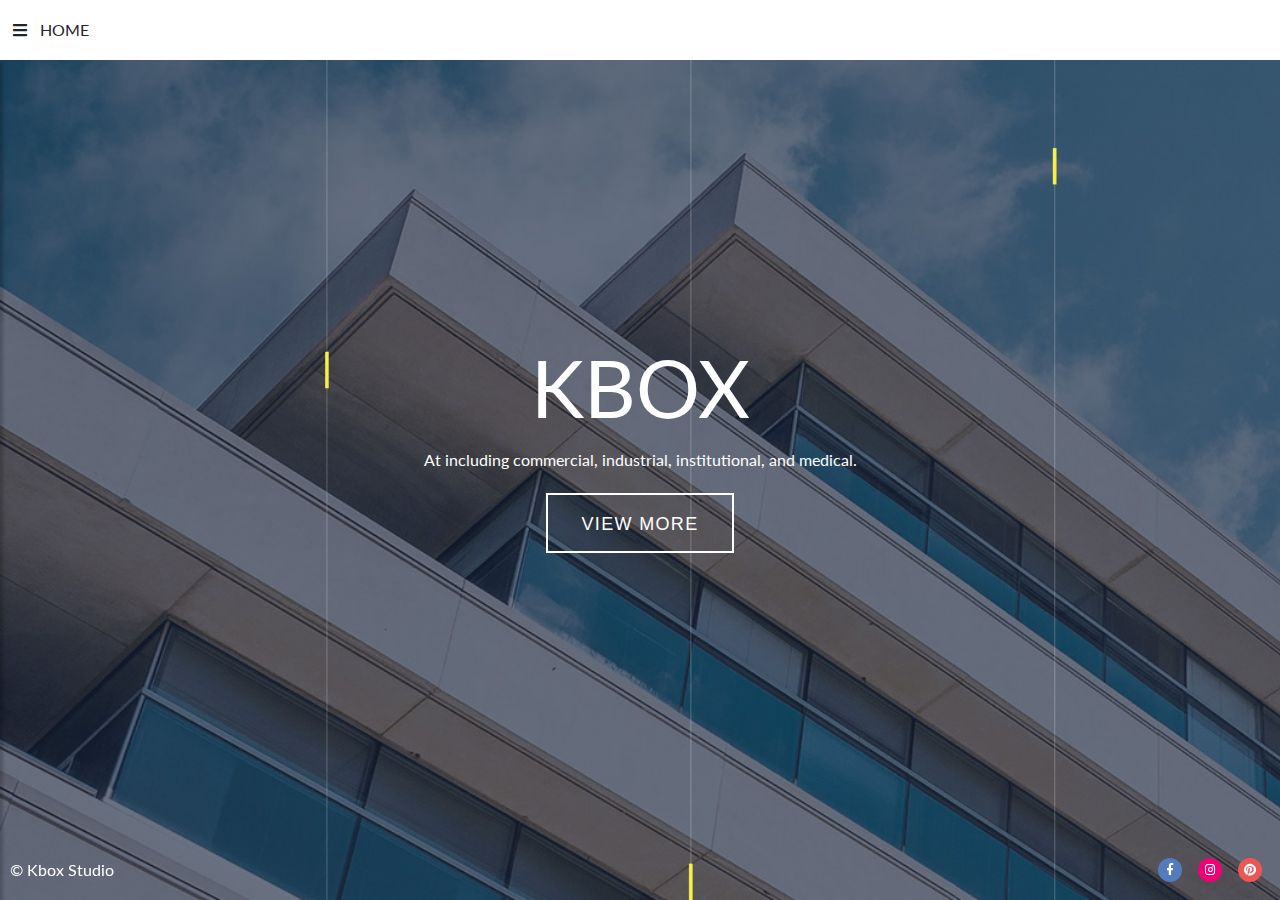
==== index.html @ 3e762e37 "First Commit" ====
<!DOCTYPE html>
<html class="no-js" lang="en">

<head>
    <meta charset="utf-8" />
    <title>Gallery</title>
    <meta name="viewport" content="width=device-width, initial-scale=1, maximum-scale=1.0" />
    <link href="https://fonts.googleapis.com/css?family=Lato:300,400,700" rel="stylesheet" />
    <link rel="stylesheet" href="./styles/bootstrap.min.css">
    <!-- Scrollbar Custom CSS -->
    <link rel="stylesheet"
        href="./styles/jquery.mCustomScrollbar.min.css">

    <link rel="stylesheet" href="./styles/reset.css" />
    <link rel="stylesheet" href="./styles/fontawesome.css" />
    <link rel="stylesheet" href="./styles/home.css" />
</head>

<body>
    <header class="header">
        <button type="button" id="sidebarCollapse" class="btn btn-default">
            <i class="fa fa-bars"></i>
        </button>
        <h2>HOME</h2>
    </header>

    <!-- Sidebar -->
    <nav id="sidebar">
        <ul class="list-unstyled components">
            <li>
                <a href="#">Home</a>
            </li>
            <li class="active">
                <a href="#project" data-toggle="collapse" aria-expanded="false">Project <i
                        class="fas fa-angle-down"></i></a>
                <ul class="collapse list-unstyled" id="project">
                    <li>
                        <a href="#">House</a>
                    </li>
                    <li>
                        <a href="#">Cafe</a>
                    </li>
                </ul>
            </li>
            <li>
                <a href="#pageSubmenu" data-toggle="collapse" aria-expanded="false">Construction <i
                        class="fas fa-angle-down"></i></a>
                <ul class="collapse list-unstyled" id="pageSubmenu">
                    <li>
                        <a href="#">House</a>
                    </li>
                    <li>
                        <a href="#">Cafe</a>
                    </li>
                </ul>
            </li>
            <li>
                <a href="#">News</a>
            </li>
            <li>
                <a href="#">About</a>
            </li>
            <li>
                <a href="#">Contact</a>
            </li>
        </ul>
    </nav>

    <!-- Content -->
    <div class="wrapper">
        <h1 class="fadeInLeft animated">Kbox</h1>
        <p class="text-width-large fadeInRight animated">At
            including commercial, industrial, institutional, and medical.</p>
        <a class="button fadeInUp animated" href="product.html">View More</a>
    </div>

    <!-- Footer -->
    <div class="footer">
        <div class="footer__copyright">
            <span>© Kbox Studio </span>
        </div>
        <div class="social">
            <ul class="social__list">
                <li class="social__item social__item--fb"><a href="" class="social__link"><i
                            class="fab fa-facebook-f"></i></a></li>
                <li class="social__item social__item--in"><a href="" class="social__link"><i
                            class="fab fa-instagram"></i></a></li>
                <li class="social__item social__item--pi"><a href="" class="social__link"><i
                            class="fab fa-pinterest"></i></a></li>
            </ul>
        </div>
    </div>

    <script src="./js/jquery.min.js"></script>
    <script src="./js/bootstrap.min.js"></script>
    <!-- jQuery Custom Scroller CDN -->
    <script
        src="./js/jquery.mCustomScrollbar.concat.min.js"></script>

    <script src="./js/main.js"></script>
</body>

</html>
---- styles/home.css ----
@charset "UTF-8";
/* Variable */
/* Set các giá trị với màn hình tương ứng */
/* Mixin */
a,
a:hover,
a:focus {
  color: inherit;
  text-decoration: none;
  -webkit-transition: all 0.3s;
  transition: all 0.3s;
}

.navbar {
  padding: 15px 10px;
  background: #000;
  border: none;
  border-radius: 0;
  margin-bottom: 40px;
  -webkit-box-shadow: 1px 1px 3px rgba(0, 0, 0, 0.1);
          box-shadow: 1px 1px 3px rgba(0, 0, 0, 0.1);
}

.navbar-btn {
  -webkit-box-shadow: none;
          box-shadow: none;
  outline: none !important;
  border: none;
}

/* ---------------------------------------------------
    SIDEBAR STYLE
----------------------------------------------------- */
#sidebar {
  width: 250px;
  position: fixed;
  top: 60px;
  left: -250px;
  height: 100vh;
  z-index: 999;
  background: #fff;
  color: #000;
  -webkit-transition: all 0.3s;
  transition: all 0.3s;
  overflow-y: scroll;
  -webkit-box-shadow: 3px 3px 3px rgba(0, 0, 0, 0.2);
          box-shadow: 3px 3px 3px rgba(0, 0, 0, 0.2);
}

#sidebar.active {
  left: 0;
}

.overlay {
  display: none;
  position: fixed;
  width: 100vw;
  height: 100vh;
  background: rgba(51, 51, 51, 0.71);
  z-index: 998;
  opacity: 0;
  -webkit-transition: all 0.5s ease-in-out;
  transition: all 0.5s ease-in-out;
}

.overlay.active {
  display: block;
  top: 60px;
  opacity: 1;
}

#sidebar .sidebar-header {
  padding: 20px;
  background: #fff;
}

#sidebar ul.components {
  padding: 50px 20px 0 20px;
}

#sidebar ul p {
  color: #000;
  padding: 10px;
}

#sidebar ul li a {
  padding: 20px 0;
  font-size: 1.1em;
  display: block;
}

#sidebar ul li a i {
  float: right;
}

a[aria-expanded="true"] i {
  -webkit-transform: rotate(180deg);
          transform: rotate(180deg);
}

a[data-toggle="collapse"] {
  position: relative;
}

.dropdown-toggle::after {
  display: block;
  position: absolute;
  top: 50%;
  right: 20px;
  -webkit-transform: translateY(-50%);
          transform: translateY(-50%);
}

ul ul a {
  font-size: 0.9em !important;
  padding-left: 30px !important;
  background: #fff;
}

.header {
  display: -webkit-box;
  display: -ms-flexbox;
  display: flex;
  -webkit-box-align: center;
      -ms-flex-align: center;
          align-items: center;
  position: fixed;
  z-index: 2;
  background: #fff;
  width: 100%;
  height: 60px;
}

.header__menu-list {
  display: -webkit-box;
  display: -ms-flexbox;
  display: flex;
}

.header__menu-item {
  margin: 0 20px;
}

.footer {
  display: -webkit-box;
  display: -ms-flexbox;
  display: flex;
  -webkit-box-align: center;
      -ms-flex-align: center;
          align-items: center;
  -webkit-box-pack: justify;
      -ms-flex-pack: justify;
          justify-content: space-between;
  position: fixed;
  bottom: 0;
  z-index: 2;
  width: 100%;
  height: 60px;
  padding: 0 10px;
}

.footer__copyright {
  color: #fff;
}

.footer .social__list {
  display: -webkit-box;
  display: -ms-flexbox;
  display: flex;
  -webkit-box-pack: center;
      -ms-flex-pack: center;
          justify-content: center;
}

.footer .social__item {
  margin: 0 0.5rem;
  width: 1.5rem;
  height: 1.5rem;
  border-radius: 50%;
  display: -webkit-box;
  display: -ms-flexbox;
  display: flex;
  -webkit-box-pack: center;
      -ms-flex-pack: center;
          justify-content: center;
  -webkit-box-align: center;
      -ms-flex-align: center;
          align-items: center;
}

.footer .social__item--fb {
  background: #537bbd;
}

.footer .social__item--in {
  background: #f10176;
}

.footer .social__item--pi {
  background: #eb5755;
}

.footer .social__link {
  color: white;
  font-size: 0.75rem;
}

/* Setup basics CSS */
*,
*:after,
*:before {
  margin: 0;
  padding: 0;
  -webkit-box-sizing: border-box;
  box-sizing: border-box;
}

html {
  scroll-behavior: smooth;
}

body {
  font-family: "Lato", sans-serif;
  line-height: 1;
  font-weight: 400;
}

a {
  text-decoration: none;
}

img {
  display: block;
  max-width: 100%;
}

button {
  cursor: pointer;
}

input,
textarea,
button {
  outline: none;
  -webkit-box-shadow: none;
          box-shadow: none;
  font-family: "Lato", sans-serif;
}

/* Your style start from here */
.animated {
  -webkit-animation-duration: 5s;
          animation-duration: 5s;
  -webkit-animation-fill-mode: both;
          animation-fill-mode: both;
}

@-webkit-keyframes fadeInLeft {
  0% {
    opacity: 0;
    -webkit-transform: translateX(-50px);
            transform: translateX(-50px);
  }
  100% {
    opacity: 1;
    -webkit-transform: translateX(0);
            transform: translateX(0);
  }
}

@keyframes fadeInLeft {
  0% {
    opacity: 0;
    -webkit-transform: translateX(-50px);
            transform: translateX(-50px);
  }
  100% {
    opacity: 1;
    -webkit-transform: translateX(0);
            transform: translateX(0);
  }
}

@-webkit-keyframes fadeInRight {
  0% {
    opacity: 0;
    -webkit-transform: translateX(50px);
            transform: translateX(50px);
  }
  100% {
    opacity: 1;
    -webkit-transform: translateX(0);
            transform: translateX(0);
  }
}

@keyframes fadeInRight {
  0% {
    opacity: 0;
    -webkit-transform: translateX(50px);
            transform: translateX(50px);
  }
  100% {
    opacity: 1;
    -webkit-transform: translateX(0);
            transform: translateX(0);
  }
}

@-webkit-keyframes fadeInUp {
  0% {
    opacity: 0;
    -webkit-transform: translateY(50px);
            transform: translateY(50px);
  }
  100% {
    opacity: 1;
    -webkit-transform: translateY(0);
            transform: translateY(0);
  }
}

@keyframes fadeInUp {
  0% {
    opacity: 0;
    -webkit-transform: translateY(50px);
            transform: translateY(50px);
  }
  100% {
    opacity: 1;
    -webkit-transform: translateY(0);
            transform: translateY(0);
  }
}

.fadeInLeft {
  -webkit-animation-name: fadeInLeft;
          animation-name: fadeInLeft;
}

.fadeInRight {
  -webkit-animation-name: fadeInRight;
          animation-name: fadeInRight;
}

.fadeInUp {
  -webkit-animation-name: fadeInUp;
          animation-name: fadeInUp;
}

.wrapper {
  background-image: url(../images/slider-1-slide-3-1770x742.jpg);
  background-size: cover;
  width: 100%;
  height: 100vh;
  display: -webkit-box;
  display: -ms-flexbox;
  display: flex;
  -webkit-box-align: center;
      -ms-flex-align: center;
          align-items: center;
  -webkit-box-pack: center;
      -ms-flex-pack: center;
          justify-content: center;
  -webkit-box-orient: vertical;
  -webkit-box-direction: normal;
      -ms-flex-direction: column;
          flex-direction: column;
  color: #fff;
}

.wrapper h1 {
  font-size: 80px;
  text-align: center;
  text-transform: uppercase;
}

@media (min-width: 480px) and (max-width: 1023px) {
  .wrapper h1 {
    font-size: 70px;
  }
}

@media (max-width: 479px) {
  .wrapper h1 {
    font-size: 50px;
  }
}

.wrapper p {
  margin-top: 25px;
  text-align: center;
}

.wrapper .button {
  margin-top: 25px;
  color: #ffffff;
  border-color: #00aff0;
  overflow: hidden;
  display: inline-block;
  min-width: 175px;
  padding: 17px 33px 15px;
  font-size: 18px;
  line-height: 1.34;
  border: 2px solid;
  font-family: "Teko", -apple-system, BlinkMacSystemFont, "Segoe UI", Roboto, "Helvetica Neue", Arial, sans-serif;
  font-weight: 500;
  letter-spacing: 0.075em;
  text-transform: uppercase;
  white-space: nowrap;
  text-overflow: ellipsis;
  text-align: center;
  cursor: pointer;
  vertical-align: middle;
  -webkit-user-select: none;
     -moz-user-select: none;
      -ms-user-select: none;
          user-select: none;
}

.wrapper .button:hover {
  background-color: #00aff0;
}
/*# sourceMappingURL=home.css.map */
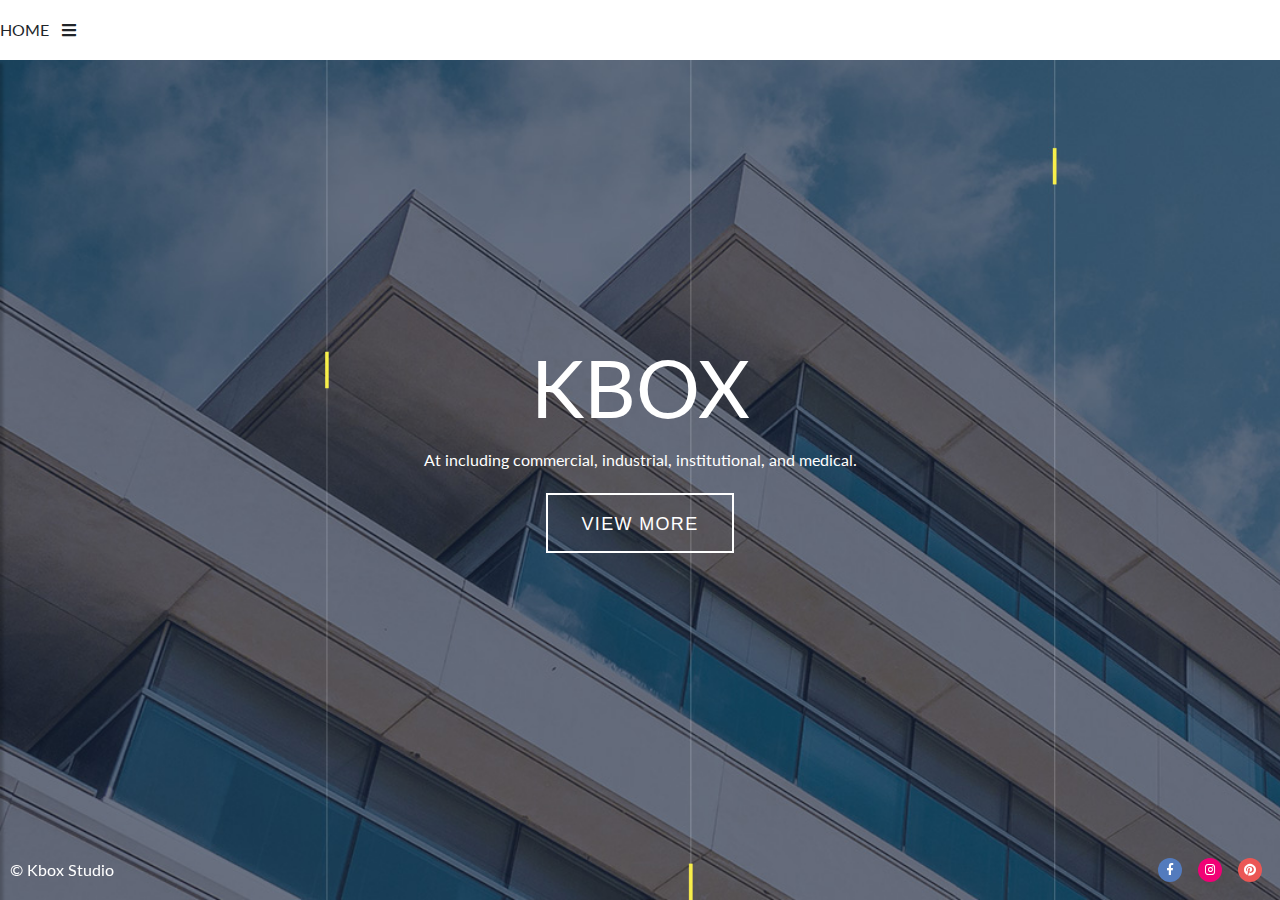
==== commit bfc9edac: "Add News Page" ====
--- a/index.html
+++ b/index.html
@@ -18,10 +18,10 @@
 
 <body>
     <header class="header">
+        <h2>HOME</h2>
         <button type="button" id="sidebarCollapse" class="btn btn-default">
             <i class="fa fa-bars"></i>
         </button>
-        <h2>HOME</h2>
     </header>
 
     <!-- Sidebar -->
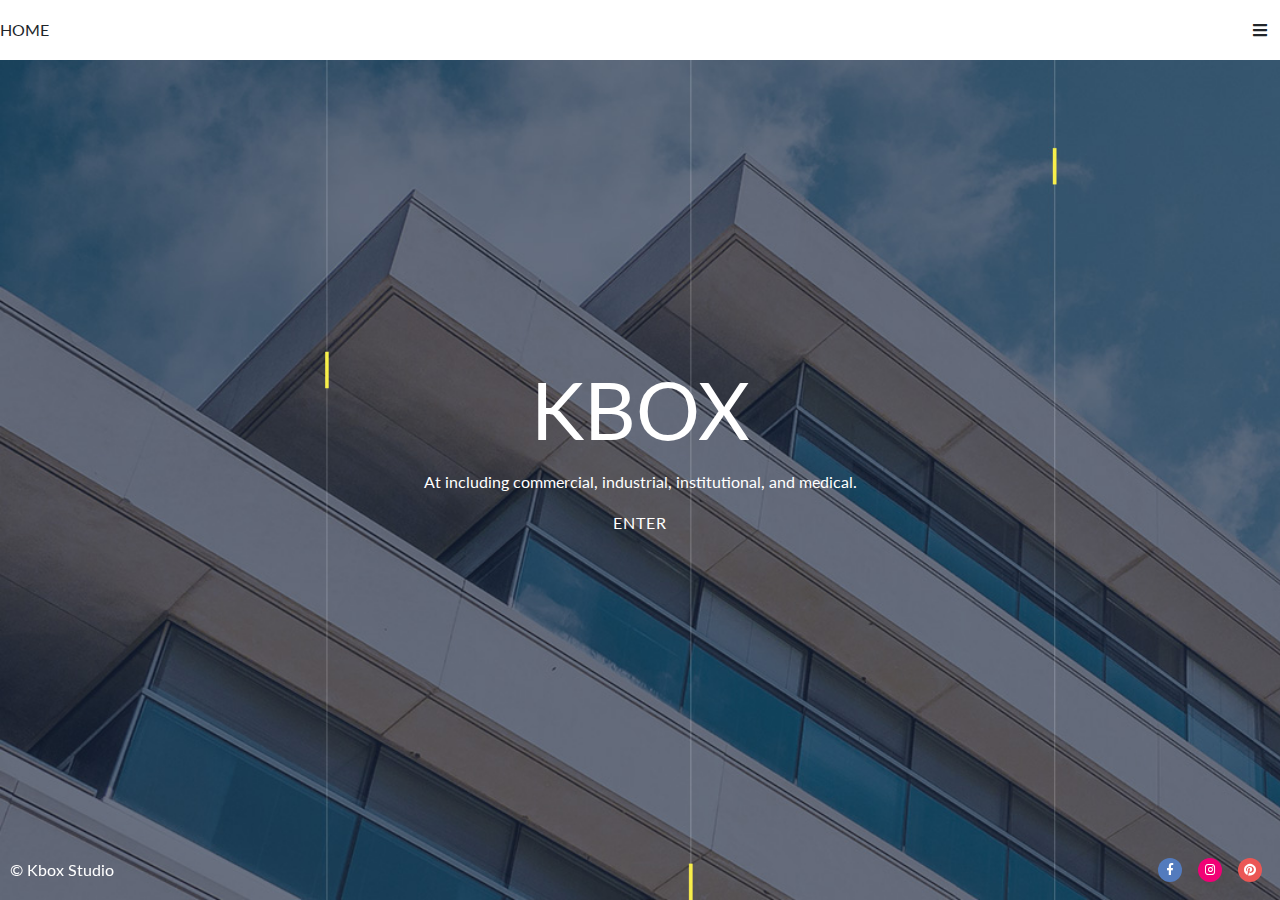
==== commit 2a9902c3: "update css" ====
--- a/index.html
+++ b/index.html
@@ -71,7 +71,7 @@
         <h1 class="fadeInLeft animated">Kbox</h1>
         <p class="text-width-large fadeInRight animated">At
             including commercial, industrial, institutional, and medical.</p>
-        <a class="button fadeInUp animated" href="product.html">View More</a>
+        <a class="button fadeInUp animated" href="product.html">enter</a>
     </div>
 
     <!-- Footer -->
--- a/styles/home.css
+++ b/styles/home.css
@@ -35,7 +35,7 @@
   width: 250px;
   position: fixed;
   top: 60px;
-  left: -250px;
+  right: -250px;
   height: 100vh;
   z-index: 999;
   background: #fff;
@@ -48,7 +48,7 @@
 }
 
 #sidebar.active {
-  left: 0;
+  right: 0;
 }
 
 .overlay {
@@ -102,6 +102,15 @@
   position: relative;
 }
 
+a:not([data-toggle="collapse"]) {
+  -webkit-transition: all 0.2s linear;
+  transition: all 0.2s linear;
+}
+
+a:not([data-toggle="collapse"]):hover {
+  font-weight: bold;
+}
+
 .dropdown-toggle::after {
   display: block;
   position: absolute;
@@ -111,9 +120,9 @@
           transform: translateY(-50%);
 }
 
-ul ul a {
-  font-size: 0.9em !important;
-  padding-left: 30px !important;
+#sidebar ul ul li a {
+  font-size: 1em;
+  padding-left: 30px;
   background: #fff;
 }
 
@@ -121,11 +130,15 @@
   display: -webkit-box;
   display: -ms-flexbox;
   display: flex;
+  -webkit-box-pack: justify;
+      -ms-flex-pack: justify;
+          justify-content: space-between;
   -webkit-box-align: center;
       -ms-flex-align: center;
           align-items: center;
   position: fixed;
   z-index: 2;
+  top: 0;
   background: #fff;
   width: 100%;
   height: 60px;
@@ -137,8 +150,27 @@
   display: flex;
 }
 
+@media (max-width: 479px) {
+  .header__menu-list {
+    display: none;
+  }
+}
+
 .header__menu-item {
   margin: 0 20px;
+  -webkit-transition: all .2s linear;
+  transition: all .2s linear;
+}
+
+.header__menu-item:hover {
+  font-weight: bold;
+  -webkit-transform: scale(1.1);
+          transform: scale(1.1);
+}
+
+.header__menu-item a.active {
+  font-weight: bold;
+  border-bottom: solid 1px;
 }
 
 .footer {
@@ -159,8 +191,36 @@
   padding: 0 10px;
 }
 
+@media (max-width: 479px) {
+  .footer {
+    -webkit-box-pack: center;
+        -ms-flex-pack: center;
+            justify-content: center;
+  }
+}
+
+@media (min-width: 480px) and (max-width: 1023px) {
+  .footer {
+    -webkit-box-pack: end;
+        -ms-flex-pack: end;
+            justify-content: flex-end;
+  }
+}
+
 .footer__copyright {
   color: #fff;
+}
+
+@media (max-width: 479px) {
+  .footer__copyright {
+    display: none;
+  }
+}
+
+@media (min-width: 480px) and (max-width: 1023px) {
+  .footer__copyright {
+    display: none;
+  }
 }
 
 .footer .social__list {
@@ -198,6 +258,22 @@
 
 .footer .social__item--pi {
   background: #eb5755;
+}
+
+.footer .social__item--up {
+  background: grey;
+}
+
+@media (max-width: 479px) {
+  .footer .social__item--up {
+    display: none;
+  }
+}
+
+@media (min-width: 480px) and (max-width: 1023px) {
+  .footer .social__item--up {
+    display: none;
+  }
 }
 
 .footer .social__link {
@@ -366,6 +442,7 @@
   -webkit-box-direction: normal;
       -ms-flex-direction: column;
           flex-direction: column;
+  overflow: hidden;
   color: #fff;
 }
 
@@ -395,21 +472,9 @@
 .wrapper .button {
   margin-top: 25px;
   color: #ffffff;
-  border-color: #00aff0;
-  overflow: hidden;
   display: inline-block;
-  min-width: 175px;
-  padding: 17px 33px 15px;
-  font-size: 18px;
-  line-height: 1.34;
-  border: 2px solid;
-  font-family: "Teko", -apple-system, BlinkMacSystemFont, "Segoe UI", Roboto, "Helvetica Neue", Arial, sans-serif;
-  font-weight: 500;
   letter-spacing: 0.075em;
   text-transform: uppercase;
-  white-space: nowrap;
-  text-overflow: ellipsis;
-  text-align: center;
   cursor: pointer;
   vertical-align: middle;
   -webkit-user-select: none;
@@ -419,6 +484,9 @@
 }
 
 .wrapper .button:hover {
-  background-color: #00aff0;
+  font-weight: bold;
+  border: solid 1px;
+  padding: 10px 20px;
+  background: #00aff0;
 }
 /*# sourceMappingURL=home.css.map */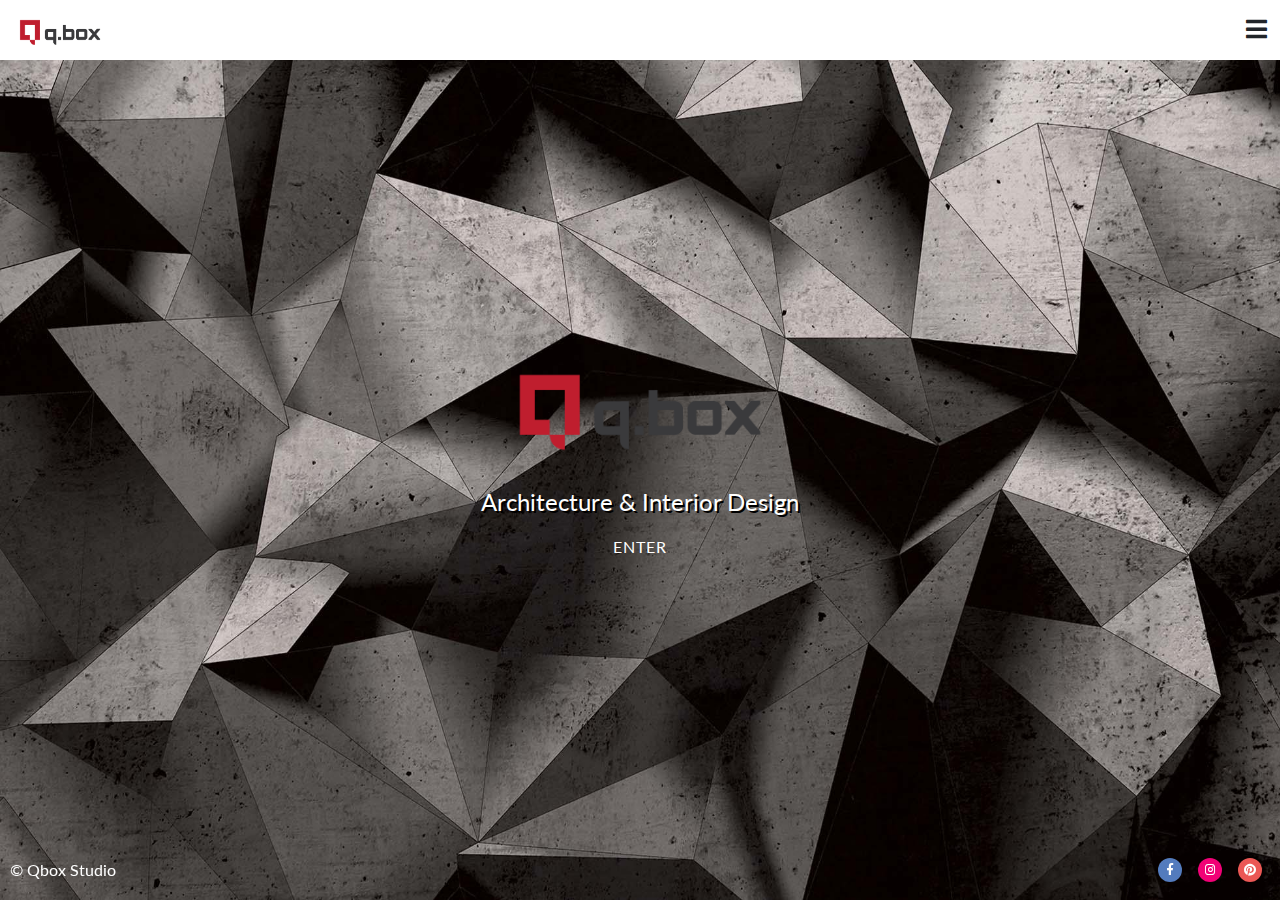
==== commit b26e97f2: "Fix css" ====
--- a/index.html
+++ b/index.html
@@ -1,103 +1,119 @@
 <!DOCTYPE html>
 <html class="no-js" lang="en">
-
-<head>
+  <head>
     <meta charset="utf-8" />
     <title>Gallery</title>
-    <meta name="viewport" content="width=device-width, initial-scale=1, maximum-scale=1.0" />
-    <link href="https://fonts.googleapis.com/css?family=Lato:300,400,700" rel="stylesheet" />
-    <link rel="stylesheet" href="./styles/bootstrap.min.css">
+    <meta
+      name="viewport"
+      content="width=device-width, initial-scale=1, maximum-scale=1.0"
+    />
+    <link
+      href="https://fonts.googleapis.com/css?family=Lato:300,400,700"
+      rel="stylesheet"
+    />
+    <link rel="stylesheet" href="./styles/bootstrap.min.css" />
     <!-- Scrollbar Custom CSS -->
-    <link rel="stylesheet"
-        href="./styles/jquery.mCustomScrollbar.min.css">
+    <link rel="stylesheet" href="./styles/jquery.mCustomScrollbar.min.css" />
 
     <link rel="stylesheet" href="./styles/reset.css" />
     <link rel="stylesheet" href="./styles/fontawesome.css" />
     <link rel="stylesheet" href="./styles/home.css" />
-</head>
+  </head>
 
-<body>
+  <body>
     <header class="header">
-        <h2>HOME</h2>
-        <button type="button" id="sidebarCollapse" class="btn btn-default">
-            <i class="fa fa-bars"></i>
-        </button>
+      <div class="header__left">
+        <a href="/" class="logo">
+          <img src="./images/logo.png" />
+        </a>
+      </div>
+      <button type="button" id="sidebarCollapse" class="btn btn-default">
+        <i class="fa fa-bars"></i>
+      </button>
     </header>
 
     <!-- Sidebar -->
     <nav id="sidebar">
-        <ul class="list-unstyled components">
+      <ul class="list-unstyled components">
+        <li>
+          <a href="#">Home</a>
+        </li>
+        <li class="active">
+          <a href="#project" data-toggle="collapse" aria-expanded="false"
+            >Project <i class="fas fa-angle-down"></i
+          ></a>
+          <ul class="collapse list-unstyled" id="project">
             <li>
-                <a href="#">Home</a>
-            </li>
-            <li class="active">
-                <a href="#project" data-toggle="collapse" aria-expanded="false">Project <i
-                        class="fas fa-angle-down"></i></a>
-                <ul class="collapse list-unstyled" id="project">
-                    <li>
-                        <a href="#">House</a>
-                    </li>
-                    <li>
-                        <a href="#">Cafe</a>
-                    </li>
-                </ul>
+              <a href="#">House</a>
             </li>
             <li>
-                <a href="#pageSubmenu" data-toggle="collapse" aria-expanded="false">Construction <i
-                        class="fas fa-angle-down"></i></a>
-                <ul class="collapse list-unstyled" id="pageSubmenu">
-                    <li>
-                        <a href="#">House</a>
-                    </li>
-                    <li>
-                        <a href="#">Cafe</a>
-                    </li>
-                </ul>
+              <a href="#">Cafe</a>
+            </li>
+          </ul>
+        </li>
+        <li>
+          <a href="#pageSubmenu" data-toggle="collapse" aria-expanded="false"
+            >Construction <i class="fas fa-angle-down"></i
+          ></a>
+          <ul class="collapse list-unstyled" id="pageSubmenu">
+            <li>
+              <a href="#">House</a>
             </li>
             <li>
-                <a href="#">News</a>
+              <a href="#">Cafe</a>
             </li>
-            <li>
-                <a href="#">About</a>
-            </li>
-            <li>
-                <a href="#">Contact</a>
-            </li>
-        </ul>
+          </ul>
+        </li>
+        <li>
+          <a href="#">News</a>
+        </li>
+        <li>
+          <a href="#">About</a>
+        </li>
+        <li>
+          <a href="#">Contact</a>
+        </li>
+      </ul>
     </nav>
 
     <!-- Content -->
     <div class="wrapper">
-        <h1 class="fadeInLeft animated">Kbox</h1>
-        <p class="text-width-large fadeInRight animated">At
-            including commercial, industrial, institutional, and medical.</p>
-        <a class="button fadeInUp animated" href="product.html">enter</a>
+      <div class="logo fadeInLeft animated">
+        <img src="./images/logo.png" />
+      </div>
+      <p class="text-width-large fadeInRight animated">
+        Architecture & Interior Design
+      </p>
+      <a class="button fadeInUp animated" href="product.html">enter</a>
     </div>
 
     <!-- Footer -->
     <div class="footer">
-        <div class="footer__copyright">
-            <span>© Kbox Studio </span>
-        </div>
-        <div class="social">
-            <ul class="social__list">
-                <li class="social__item social__item--fb"><a href="" class="social__link"><i
-                            class="fab fa-facebook-f"></i></a></li>
-                <li class="social__item social__item--in"><a href="" class="social__link"><i
-                            class="fab fa-instagram"></i></a></li>
-                <li class="social__item social__item--pi"><a href="" class="social__link"><i
-                            class="fab fa-pinterest"></i></a></li>
-            </ul>
-        </div>
+      <div class="footer__copyright">
+        <span>© Qbox Studio </span>
+      </div>
+      <div class="social">
+        <ul class="social__list">
+          <li class="social__item social__item--fb">
+            <a href="" class="social__link"
+              ><i class="fab fa-facebook-f"></i
+            ></a>
+          </li>
+          <li class="social__item social__item--in">
+            <a href="" class="social__link"><i class="fab fa-instagram"></i></a>
+          </li>
+          <li class="social__item social__item--pi">
+            <a href="" class="social__link"><i class="fab fa-pinterest"></i></a>
+          </li>
+        </ul>
+      </div>
     </div>
 
     <script src="./js/jquery.min.js"></script>
     <script src="./js/bootstrap.min.js"></script>
     <!-- jQuery Custom Scroller CDN -->
-    <script
-        src="./js/jquery.mCustomScrollbar.concat.min.js"></script>
+    <script src="./js/jquery.mCustomScrollbar.concat.min.js"></script>
 
     <script src="./js/main.js"></script>
-</body>
-
-</html>+  </body>
+</html>
--- a/styles/home.css
+++ b/styles/home.css
@@ -47,6 +47,33 @@
           box-shadow: 3px 3px 3px rgba(0, 0, 0, 0.2);
 }
 
+#sidebar [aria-expanded="true"] i {
+  -webkit-transform: rotate(180deg);
+          transform: rotate(180deg);
+}
+
+#sidebar a[data-toggle="collapse"] {
+  position: relative;
+}
+
+#sidebar a:not([data-toggle="collapse"]) {
+  -webkit-transition: all 0.2s linear;
+  transition: all 0.2s linear;
+}
+
+#sidebar a:not([data-toggle="collapse"]):hover {
+  font-weight: bold;
+}
+
+#sidebar .dropdown-toggle::after {
+  display: block;
+  position: absolute;
+  top: 50%;
+  right: 20px;
+  -webkit-transform: translateY(-50%);
+          transform: translateY(-50%);
+}
+
 #sidebar.active {
   right: 0;
 }
@@ -93,39 +120,15 @@
   float: right;
 }
 
-a[aria-expanded="true"] i {
-  -webkit-transform: rotate(180deg);
-          transform: rotate(180deg);
-}
-
-a[data-toggle="collapse"] {
-  position: relative;
-}
-
-a:not([data-toggle="collapse"]) {
-  -webkit-transition: all 0.2s linear;
-  transition: all 0.2s linear;
-}
-
-a:not([data-toggle="collapse"]):hover {
-  font-weight: bold;
-}
-
-.dropdown-toggle::after {
-  display: block;
-  position: absolute;
-  top: 50%;
-  right: 20px;
-  -webkit-transform: translateY(-50%);
-          transform: translateY(-50%);
-}
-
 #sidebar ul ul li a {
   font-size: 1em;
   padding-left: 30px;
   background: #fff;
 }
 
+/* ---------------------------------------------------
+    HEADER STYLE
+----------------------------------------------------- */
 .header {
   display: -webkit-box;
   display: -ms-flexbox;
@@ -144,6 +147,20 @@
   height: 60px;
 }
 
+.header__left {
+  display: -webkit-box;
+  display: -ms-flexbox;
+  display: flex;
+  margin-left: 10px;
+  -webkit-box-align: center;
+      -ms-flex-align: center;
+          align-items: center;
+}
+
+.header__left .logo {
+  width: 100px;
+}
+
 .header__menu-list {
   display: -webkit-box;
   display: -ms-flexbox;
@@ -158,12 +175,12 @@
 
 .header__menu-item {
   margin: 0 20px;
-  -webkit-transition: all .2s linear;
-  transition: all .2s linear;
+  -webkit-transition: all 0.2s ease-in;
+  transition: all 0.2s ease-in;
 }
 
 .header__menu-item:hover {
-  font-weight: bold;
+  text-shadow: 0 0 0.65px #333, 0 0 0.65px #333;
   -webkit-transform: scale(1.1);
           transform: scale(1.1);
 }
@@ -171,6 +188,10 @@
 .header__menu-item a.active {
   font-weight: bold;
   border-bottom: solid 1px;
+}
+
+.header button i {
+  font-size: 24px;
 }
 
 .footer {
@@ -425,7 +446,7 @@
 }
 
 .wrapper {
-  background-image: url(../images/slider-1-slide-3-1770x742.jpg);
+  background-image: url(../images/home.jpg);
   background-size: cover;
   width: 100%;
   height: 100vh;
@@ -446,27 +467,15 @@
   color: #fff;
 }
 
-.wrapper h1 {
-  font-size: 80px;
-  text-align: center;
-  text-transform: uppercase;
-}
-
-@media (min-width: 480px) and (max-width: 1023px) {
-  .wrapper h1 {
-    font-size: 70px;
-  }
-}
-
-@media (max-width: 479px) {
-  .wrapper h1 {
-    font-size: 50px;
-  }
+.wrapper .logo {
+  width: 300px;
 }
 
 .wrapper p {
   margin-top: 25px;
+  font-size: 24px;
   text-align: center;
+  text-shadow: 2px 2px #000;
 }
 
 .wrapper .button {
@@ -487,6 +496,6 @@
   font-weight: bold;
   border: solid 1px;
   padding: 10px 20px;
-  background: #00aff0;
+  background: grey;
 }
 /*# sourceMappingURL=home.css.map */